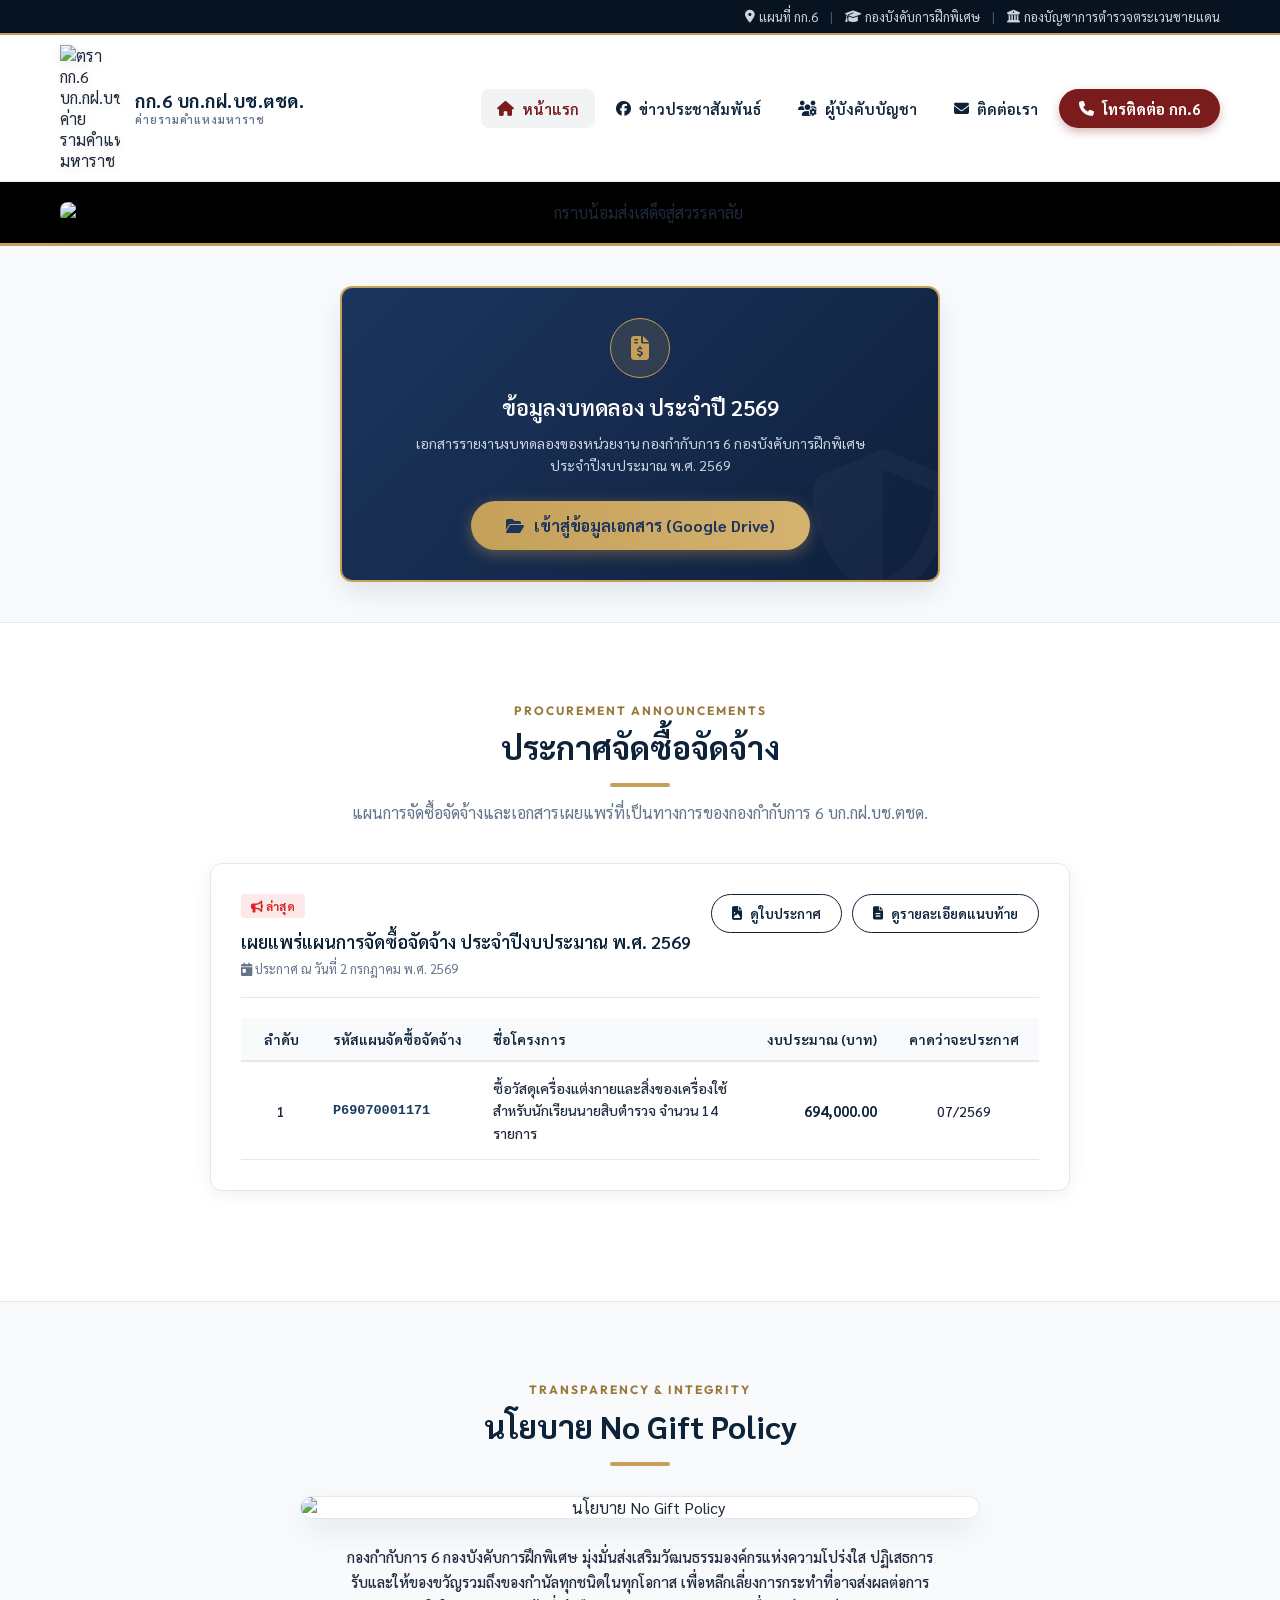
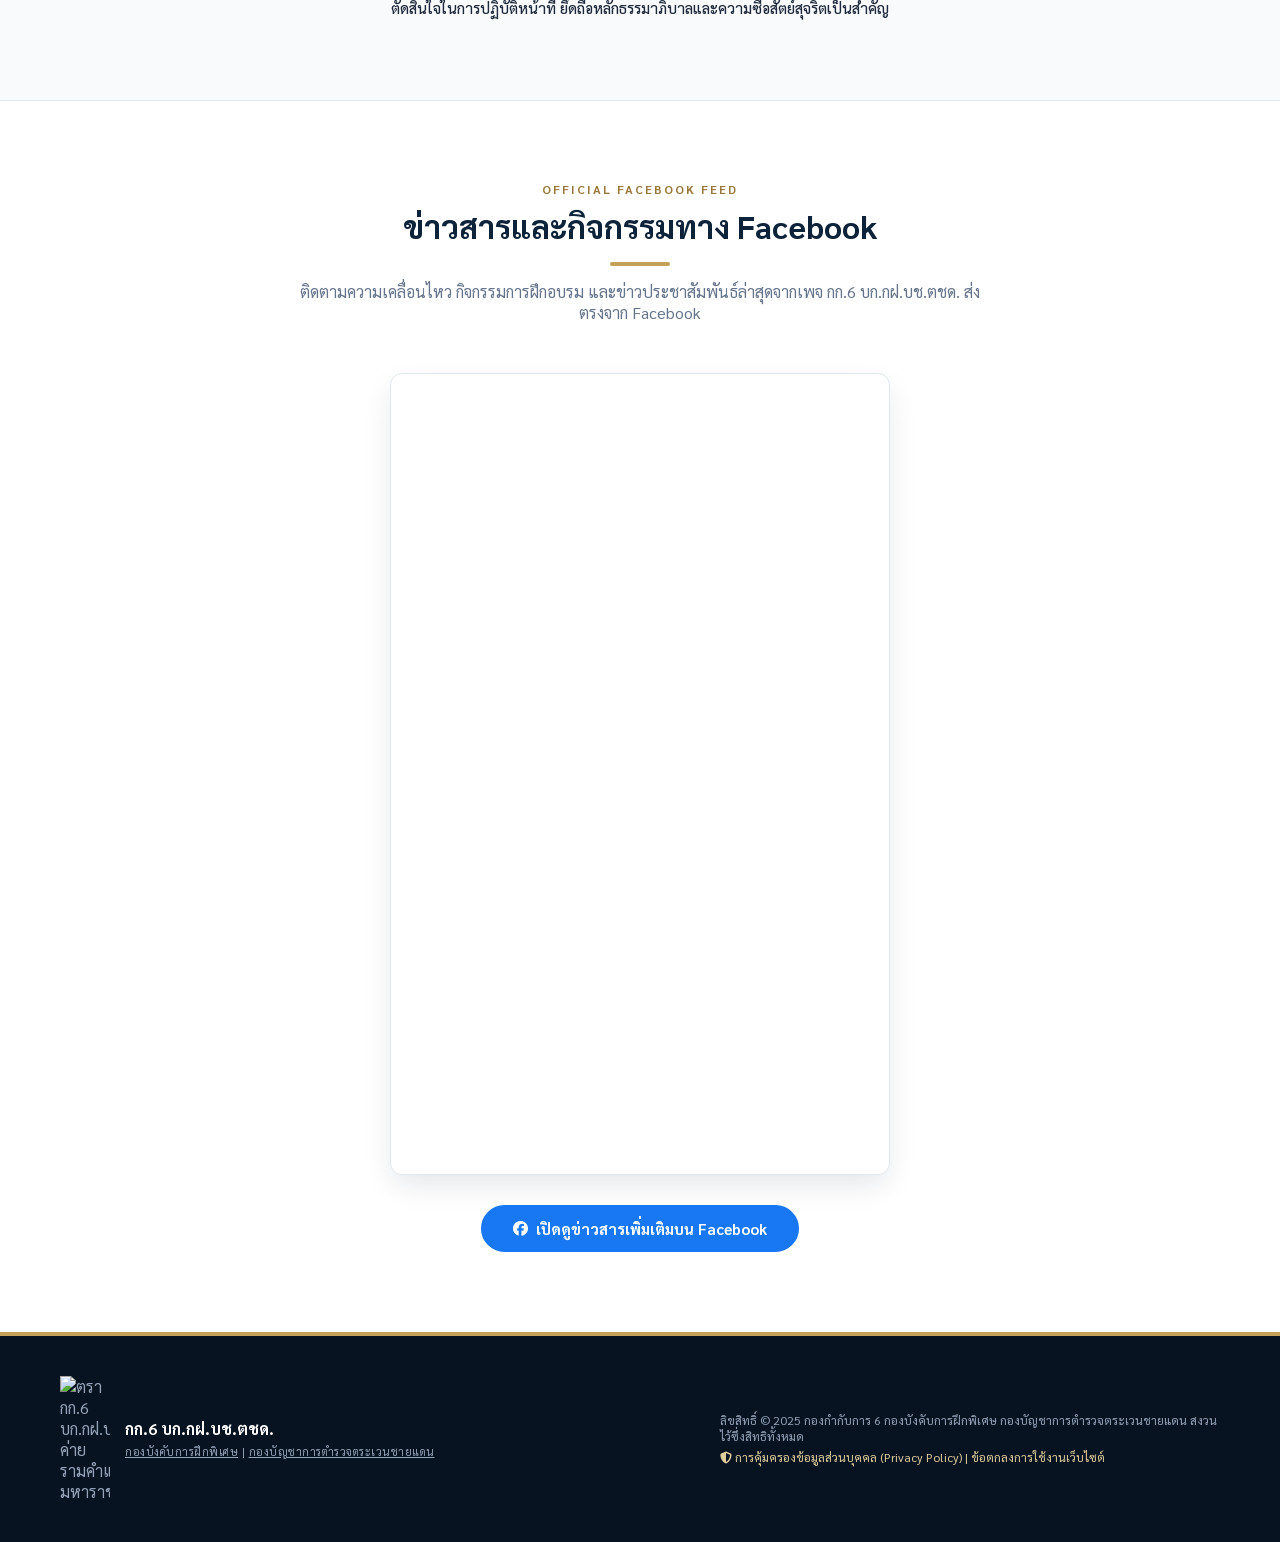
==== assets/index.html @ 88393c69 "Add files via upload" ====
<!DOCTYPE html>
<html lang="th">
<head>
    <meta charset="UTF-8">
    <meta name="viewport" content="width=device-width, initial-scale=1.0">
    <title>กก.6 บก.กฝ.บช.ตชด. ค่ายรามคำแหงมหาราช | กองบัญชาการตำรวจตระเวนชายแดน</title>
    <!-- Google Fonts: Sarabun & Outfit -->
    <link rel="preconnect" href="https://fonts.googleapis.com">
    <link rel="preconnect" href="https://fonts.gstatic.com" crossorigin>
    <link href="https://fonts.googleapis.com/css2?family=Sarabun:ital,wght@0,300;0,400;0,500;0,600;0,700;1,400&family=Outfit:wght@300;400;600;700&display=swap" rel="stylesheet">
    <!-- Font Awesome -->
    <link rel="stylesheet" href="https://cdnjs.cloudflare.com/ajax/libs/font-awesome/6.4.0/css/all.min.css">
    <!-- Custom CSS -->
    <link rel="stylesheet" href="style.css">
</head>
<body>
    <!-- Top Bar for official notices / emergency hotline -->
    <div class="top-bar">
        <div class="container top-bar-content" style="justify-content: flex-end;">
            <div class="top-links">
                <a href="#contact" onclick="switchTab('contact')"><i class="fa-solid fa-location-dot"></i> แผนที่ กก.6</a>
                <span class="separator">|</span>
                <a href="https://specialtraining.bpp.police.go.th/" target="_blank"><i class="fa-solid fa-graduation-cap"></i> กองบังคับการฝึกพิเศษ</a>
                <span class="separator">|</span>
                <a href="http://www.bpp.go.th" target="_blank"><i class="fa-solid fa-building-columns"></i> กองบัญชาการตำรวจตระเวนชายแดน</a>
            </div>
        </div>
    </div>

    <!-- Header Navigation -->
    <header class="main-header">
        <div class="container header-container">
            <div class="logo-area" onclick="switchTab('home')">
                <img src="assets/logo.png" alt="ตรา กก.6 บก.กฝ.บช.ตชด. ค่ายรามคำแหงมหาราช" class="police-logo">
                <div class="logo-text">
                    <span class="thai-name">กก.6 บก.กฝ.บช.ตชด.</span>
                    <span class="eng-name">ค่ายรามคำแหงมหาราช</span>
                </div>
            </div>
            
            <!-- Mobile Menu Toggle -->
            <button class="mobile-menu-btn" id="mobileMenuBtn" aria-label="เปิดเมนู">
                <i class="fa-solid fa-bars"></i>
            </button>

            <!-- Navigation Links -->
            <nav class="nav-menu" id="navMenu">
                <a href="#home" class="nav-link active" onclick="switchTab('home')"><i class="fa-solid fa-house"></i> หน้าแรก</a>
                <a href="https://www.facebook.com/Bpptr6" target="_blank" class="nav-link"><i class="fa-brands fa-facebook"></i> ข่าวประชาสัมพันธ์</a>
                <a href="#commanders" class="nav-link" onclick="switchTab('commanders')"><i class="fa-solid fa-users-gear"></i> ผู้บังคับบัญชา</a>
                <a href="#contact" class="nav-link" onclick="switchTab('contact')"><i class="fa-solid fa-envelope"></i> ติดต่อเรา</a>
                <a href="tel:021234567" class="btn-emergency-call"><i class="fa-solid fa-phone"></i> โทรติดต่อ กก.6</a>
            </nav>
        </div>
    </header>

    <!-- Main Content Container (SPA Sections) -->
    <main>
        <!-- 1. Home Section -->
        <section id="home" class="tab-content active">
            <!-- Royal Mourning Banner -->
            <div class="mourning-banner-container">
                <div class="container">
                    <img src="assets/mourning.png" alt="กราบน้อมส่งเสด็จสู่สวรรคาลัย" class="mourning-banner-img">
                </div>
            </div>

            <!-- Trial Balance Section (Premium Card & Button) -->
            <div class="trial-balance-section" style="background-color: var(--bg-light); padding: 40px 0; text-align: center; border-bottom: 1px solid var(--border-color);">
                <div class="container">
                    <div class="trial-balance-card" style="max-width: 600px; margin: 0 auto; padding: 30px; background: linear-gradient(135deg, #1c355e 0%, #0f203c 100%); border-radius: var(--border-radius-lg); box-shadow: var(--shadow-lg); border: 2px solid var(--accent); position: relative; overflow: hidden;">
                        <!-- Background subtle shield icon decorator -->
                        <i class="fa-solid fa-shield-halved" style="position: absolute; right: -20px; bottom: -20px; font-size: 150px; color: rgba(255,255,255,0.03); pointer-events: none;"></i>
                        
                        <div class="card-content" style="position: relative; z-index: 2;">
                            <div class="doc-icon" style="display: inline-flex; align-items: center; justify-content: center; width: 60px; height: 60px; border-radius: 50%; background-color: rgba(197, 160, 89, 0.15); border: 1px solid var(--accent); color: var(--accent); font-size: 24px; margin-bottom: 15px;">
                                <i class="fa-solid fa-file-invoice-dollar"></i>
                            </div>
                            <h3 style="font-size: 22px; color: #ffffff; margin-bottom: 10px; font-weight: 600; font-family: 'Sarabun', sans-serif;">ข้อมูลงบทดลอง ประจำปี 2569</h3>
                            <p style="font-size: 14px; color: #cbd5e1; margin-bottom: 25px; font-weight: 400; max-width: 450px; margin-left: auto; margin-right: auto; line-height: 1.6; font-family: 'Sarabun', sans-serif;">
                                เอกสารรายงานงบทดลองของหน่วยงาน กองกำกับการ 6 กองบังคับการฝึกพิเศษ ประจำปีงบประมาณ พ.ศ. 2569
                            </p>
                            
                            <a href="https://drive.google.com/drive/u/0/folders/1t_Q_28BltWV-ijiQoeENa8whvXRHrHTT" target="_blank" class="trial-balance-btn" style="display: inline-flex; align-items: center; gap: 10px; background: linear-gradient(90deg, var(--accent) 0%, #d4b26f 100%); color: #1c355e; font-weight: 700; font-size: 16px; padding: 14px 35px; border-radius: 50px; text-decoration: none; box-shadow: 0 4px 15px rgba(197, 160, 89, 0.4); transition: all 0.3s ease; font-family: 'Sarabun', sans-serif;">
                                <i class="fa-solid fa-folder-open"></i> เข้าสู่ข้อมูลเอกสาร (Google Drive)
                            </a>
                        </div>
                    </div>
                </div>
            </div>

            <!-- Procurement Section -->
            <section class="section-padding procurement-section" style="background-color: var(--bg-white); border-bottom: 1px solid var(--border-color);">
                <div class="container" style="max-width: 900px;">
                    <div class="section-header" style="text-align: center; margin-bottom: 40px;">
                        <span class="section-tagline" style="font-family: 'Outfit', sans-serif;">Procurement Announcements</span>
                        <h2 class="section-title" style="font-family: 'Sarabun', sans-serif;">ประกาศจัดซื้อจัดจ้าง</h2>
                        <div class="title-line" style="margin: 15px auto;"></div>
                        <p class="section-desc" style="font-family: 'Sarabun', sans-serif;">แผนการจัดซื้อจัดจ้างและเอกสารเผยแพร่ที่เป็นทางการของกองกำกับการ 6 บก.กฝ.บช.ตชด.</p>
                    </div>

                    <!-- Announcement Card -->
                    <div class="procurement-card" style="background-color: var(--bg-white); border: 1px solid var(--border-color); border-radius: var(--border-radius-lg); box-shadow: var(--shadow-md); padding: 30px; margin-bottom: 30px; transition: all 0.3s ease;">
                        <div class="procurement-header" style="display: flex; justify-content: space-between; align-items: flex-start; flex-wrap: wrap; gap: 15px; border-bottom: 1px solid var(--border-color); padding-bottom: 20px; margin-bottom: 20px;">
                            <div>
                                <span class="badge" style="background-color: rgba(220, 38, 38, 0.1); color: #dc2626; padding: 4px 10px; border-radius: 4px; font-size: 12px; font-weight: 700; display: inline-block; margin-bottom: 10px; font-family: 'Sarabun', sans-serif;">
                                    <i class="fa-solid fa-bullhorn"></i> ล่าสุด
                                </span>
                                <h3 style="font-size: 18px; color: var(--primary); font-weight: 600; line-height: 1.5; margin-bottom: 5px; font-family: 'Sarabun', sans-serif;">เผยแพร่แผนการจัดซื้อจัดจ้าง ประจำปีงบประมาณ พ.ศ. 2569</h3>
                                <p style="font-size: 13px; color: var(--text-muted); font-family: 'Sarabun', sans-serif;"><i class="fa-solid fa-calendar-day"></i> ประกาศ ณ วันที่ 2 กรกฎาคม พ.ศ. 2569</p>
                            </div>
                            <div class="procurement-actions" style="display: flex; gap: 10px;">
                                <a href="assets/procurement_announcement.png" target="_blank" class="btn btn-procure-outline" style="padding: 10px 20px; font-size: 13.5px; border-radius: 50px; display: inline-flex; align-items: center; gap: 8px; text-decoration: none;">
                                    <i class="fa-solid fa-file-image"></i> ดูใบประกาศ
                                </a>
                                <a href="assets/procurement_details.png" target="_blank" class="btn btn-procure-outline" style="padding: 10px 20px; font-size: 13.5px; border-radius: 50px; display: inline-flex; align-items: center; gap: 8px; text-decoration: none;">
                                    <i class="fa-solid fa-file-lines"></i> ดูรายละเอียดแนบท้าย
                                </a>
                            </div>
                        </div>

                        <!-- Procurement Table / Details -->
                        <div class="procurement-details-table" style="overflow-x: auto;">
                            <table style="width: 100%; border-collapse: collapse; min-width: 650px; font-size: 14px; font-family: 'Sarabun', sans-serif;">
                                <thead>
                                    <tr style="background-color: var(--bg-light); border-bottom: 2px solid var(--border-color); text-align: left;">
                                        <th style="padding: 12px; font-weight: 600; color: var(--primary); width: 80px; text-align: center;">ลำดับ</th>
                                        <th style="padding: 12px; font-weight: 600; color: var(--primary); width: 160px;">รหัสแผนจัดซื้อจัดจ้าง</th>
                                        <th style="padding: 12px; font-weight: 600; color: var(--primary);">ชื่อโครงการ</th>
                                        <th style="padding: 12px; font-weight: 600; color: var(--primary); text-align: right; width: 140px;">งบประมาณ (บาท)</th>
                                        <th style="padding: 12px; font-weight: 600; color: var(--primary); text-align: center; width: 150px;">คาดว่าจะประกาศ</th>
                                    </tr>
                                </thead>
                                <tbody>
                                    <tr style="border-bottom: 1px solid var(--border-color); transition: background-color 0.2s ease;">
                                        <td style="padding: 15px 12px; color: var(--text-dark); text-align: center; font-weight: 600;">1</td>
                                        <td style="padding: 15px 12px; font-family: monospace; font-size: 13.5px; font-weight: 600; color: var(--primary-light);">P69070001171</td>
                                        <td style="padding: 15px 12px; color: var(--text-dark); line-height: 1.6; font-weight: 500;">ซื้อวัสดุเครื่องแต่งกายและสิ่งของเครื่องใช้สำหรับนักเรียนนายสิบตำรวจ จำนวน 14 รายการ</td>
                                        <td style="padding: 15px 12px; text-align: right; font-weight: 700; color: var(--primary); font-size: 14.5px;">694,000.00</td>
                                        <td style="padding: 15px 12px; text-align: center; color: var(--text-dark); font-weight: 500;">07/2569</td>
                                    </tr>
                                </tbody>
                            </table>
                        </div>
                    </div>
                </div>
            </section>

            <!-- No Gift Policy Section -->
            <section class="section-padding no-gift-policy-section" style="background-color: var(--bg-light); border-bottom: 1px solid var(--border-color); text-align: center;">
                <div class="container" style="max-width: 800px;">
                    <div class="section-header" style="margin-bottom: 30px;">
                        <span class="section-tagline" style="font-family: 'Outfit', sans-serif;">Transparency & Integrity</span>
                        <h2 class="section-title" style="font-family: 'Sarabun', sans-serif;">นโยบาย No Gift Policy</h2>
                        <div class="title-line" style="margin: 15px auto;"></div>
                    </div>
                    
                    <div class="policy-banner-container" style="max-width: 680px; margin: 0 auto; box-shadow: var(--shadow-lg); border-radius: var(--border-radius-lg); overflow: hidden; border: 1.5px solid var(--border-color); background-color: #ffffff;">
                        <img src="assets/no_gift_policy.png" alt="นโยบาย No Gift Policy" class="policy-banner-img" style="display: block; width: 100%; height: auto;">
                    </div>
                    
                    <p style="font-size: 15px; color: var(--text-dark); max-width: 600px; margin: 25px auto 0; line-height: 1.7; font-family: 'Sarabun', sans-serif; font-weight: 500;">
                        กองกำกับการ 6 กองบังคับการฝึกพิเศษ มุ่งมั่นส่งเสริมวัฒนธรรมองค์กรแห่งความโปร่งใส ปฏิเสธการรับและให้ของขวัญรวมถึงของกำนัลทุกชนิดในทุกโอกาส เพื่อหลีกเลี่ยงการกระทำที่อาจส่งผลต่อการตัดสินใจในการปฏิบัติหน้าที่ ยึดถือหลักธรรมาภิบาลและความซื่อสัตย์สุจริตเป็นสำคัญ
                    </p>
                </div>
            </section>

            <!-- Facebook Page Feed Section -->
            <section class="section-padding facebook-feed-section" style="background-color: var(--bg-white);">
                <div class="container" style="max-width: 800px; text-align: center;">
                    <div class="section-header">
                        <span class="section-tagline">Official Facebook Feed</span>
                        <h2 class="section-title">ข่าวสารและกิจกรรมทาง Facebook</h2>
                        <div class="title-line"></div>
                        <p class="section-desc">ติดตามความเคลื่อนไหว กิจกรรมการฝึกอบรม และข่าวประชาสัมพันธ์ล่าสุดจากเพจ กก.6 บก.กฝ.บช.ตชด. ส่งตรงจาก Facebook</p>
                    </div>
                    
                    <div class="facebook-iframe-container" style="display: flex; justify-content: center; align-items: center; width: 100%; margin: 0 auto;">
                        <div class="facebook-iframe-wrapper" style="width: 500px; max-width: 100%; box-shadow: var(--shadow-lg); border-radius: var(--border-radius-lg); overflow: hidden; border: 1.5px solid var(--border-color); background-color: #ffffff;">
                            <iframe 
                                src="https://www.facebook.com/plugins/page.php?href=https%3A%2F%2Fwww.facebook.com%2FBpptr6&tabs=timeline&width=500&height=800&small_header=false&adapt_container_width=true&hide_cover=false&show_facepile=true&appId" 
                                width="500" 
                                height="800" 
                                style="border:none; overflow:hidden; display: block; width: 100%; height: 800px;" 
                                scrolling="no" 
                                frameborder="0" 
                                allowfullscreen="true" 
                                allow="autoplay; clipboard-write; encrypted-media; picture-in-picture; web-share">
                            </iframe>
                        </div>
                    </div>
                    
                    <div style="margin-top: 30px;">
                        <a href="https://www.facebook.com/Bpptr6" target="_blank" class="btn btn-primary" style="background-color: #1877F2; border-color: #1877F2; color: #ffffff; font-weight: 700; border-radius: 50px; padding: 12px 30px; text-decoration: none;">
                            <i class="fa-brands fa-facebook"></i> เปิดดูข่าวสารเพิ่มเติมบน Facebook
                        </a>
                    </div>
                </div>
            </section>


        </section>


        <!-- 3. Commanders Section -->
        <section id="commanders" class="tab-content section-padding">
            <div class="container">
                <div class="section-header">
                    <span class="section-tagline">Leadership</span>
                    <h2 class="section-title">ทำเนียบผู้บังคับบัญชา</h2>
                    <div class="title-line"></div>
                    <p class="section-desc">รายนามผู้บังคับบัญชา กองกำกับการ 6 กองบังคับการฝึกพิเศษ (กก.6 บก.กฝ.บช.ตชด. ค่ายรามคำแหงมหาราช)</p>
                </div>

                <!-- Org Structure Visual Representation -->
                <div class="commanders-structure">
                    <!-- Rank 1: Superintendent -->
                    <div class="rank-level level-chief">
                        <div class="commander-card gold-border">
                            <div class="commander-img-wrapper">
                                <img src="assets/commander_1.png" alt="ผู้กำกับการ กองกำกับการ 6" class="commander-img">
                            </div>
                            <div class="commander-details">
                                <span class="rank-badge">ผกก.6 บก.กฝ.บช.ตชด.</span>
                                <h3 class="commander-name">พ.ต.อ. ชัยวรุตม์ พร้อมญาติ</h3>
                                <p class="commander-position">ผกก.6 บก.กฝ.บช.ตชด.</p>
                                <div class="commander-contact-info">
                                    <span><i class="fa-solid fa-phone"></i> ติดต่อผ่านกองอำนวยการ</span>
                                </div>
                            </div>
                        </div>
                    </div>

                    <!-- Connective line -->
                    <div class="org-line"></div>

                    <!-- Rank 2: Deputies -->
                    <div class="rank-level level-deputies">
                        <!-- Deputy 1 -->
                        <div class="commander-card">
                            <div class="commander-img-wrapper">
                                <img src="assets/commander_2.png" alt="รอง ผกก. กก.6" class="commander-img">
                            </div>
                            <div class="commander-details">
                                <span class="rank-badge">รอง ผกก.6 บก.กฝ.บช.ตชด.</span>
                                <h3 class="commander-name">พ.ต.ท. ปรัชญา กัลป์ธนวงศ์</h3>
                                <p class="commander-position">รอง ผกก.6 บก.กฝ.บช.ตชด.</p>
                                <div class="commander-contact-info">
                                    <span><i class="fa-solid fa-phone"></i> ติดต่อผ่านกองอำนวยการ</span>
                                </div>
                            </div>
                        </div>

                        <!-- Deputy 2 -->
                        <div class="commander-card">
                            <div class="commander-img-wrapper" style="background-color: #f4f6f9; display: flex; align-items: center; justify-content: center; border: 2px dashed #b2bec3;">
                                <i class="fa-solid fa-user-shield" style="font-size: 40px; color: #b2bec3;"></i>
                            </div>
                            <div class="commander-details">
                                <span class="rank-badge">รอง ผกก.6 บก.กฝ.บช.ตชด.</span>
                                <h3 class="commander-name">พ.ต.ท. เมธี ถิ่นจอม</h3>
                                <p class="commander-position">รอง ผกก.6 บก.กฝ.บช.ตชด.</p>
                                <div class="commander-contact-info">
                                    <span><i class="fa-solid fa-phone"></i> ติดต่อผ่านกองอำนวยการ</span>
                                </div>
                            </div>
                        </div>
                    </div>
                </div>

                <!-- Division Structure List (BPP Focused) [Hidden for now]
                <div class="division-structure section-padding">
                    <h3 class="division-title"><i class="fa-solid fa-sitemap"></i> โครงสร้างส่วนราชการภายใน กก.6</h3>
                    <div class="division-grid">
                        <div class="division-item">
                            <div class="division-icon"><i class="fa-solid fa-person-military-pointing"></i></div>
                            <h4>งานฝึกอบรม (หลักสูตรตำรวจตระเวนชายแดน)</h4>
                            <p>รับผิดชอบบริหารจัดการ วางแผนหลักสูตรการฝึก ตรวจสอบและประเมินผลการเรียนรู้ของนักเรียนและผู้ฝึกอบรม</p>
                        </div>
                        <div class="division-item">
                            <div class="division-icon"><i class="fa-solid fa-crosshairs"></i></div>
                            <h4>งานพัฒนาหลักสูตรพิเศษและยุทธวิธี</h4>
                            <p>ศึกษาวิจัยและถ่ายทอดวิชาการป้องกันและระงับเหตุเฉพาะหน้า ยุทธวิธีพิเศษทางตำรวจและทหาร</p>
                        </div>
                        <div class="division-item">
                            <div class="division-icon"><i class="fa-solid fa-campground"></i></div>
                            <h4>งานบริการอาคาร สถานที่และยุทโธปกรณ์</h4>
                            <p>อำนวยความสะดวกด้านที่พัก สนามฝึก อาวุธยุทโธปกรณ์ อุปกรณ์ประกอบการฝึกอบรมทั้งหมด</p>
                        </div>
                        <div class="division-item">
                            <div class="division-icon"><i class="fa-solid fa-folder-open"></i></div>
                            <h4>งานอำนวยการและสนับสนุนการฝึก</h4>
                            <p>ดูแลงานเอกสาร งบประมาณสิทธิกำลังพล ระบบไอทีและการประสานความร่วมมือกับภาคเอกชน</p>
                        </div>
                    </div>
                </div>
                -->
            </div>
        </section>
        
        <!-- 4. Contact Us Section -->
        <section id="contact" class="tab-content section-padding">
            <div class="container">
                <div class="section-header">
                    <span class="section-tagline">Contact Us</span>
                    <h2 class="section-title">ช่องทางการติดต่อเรา</h2>
                    <div class="title-line"></div>
                    <p class="section-desc">ติดต่อสอบถามข้อมูลการเข้าใช้ศูนย์ฝึก สอบถามเบอร์วิทยากร หรือส่งข้อเสนอแนะถึงผู้บังคับบัญชา</p>
                </div>

                <div class="contact-grid">
                    <!-- Contact Facebook Link (Left) -->
                    <div class="contact-form-container" style="text-align: center; display: flex; flex-direction: column; justify-content: center; align-items: center; min-height: 400px; padding: 40px;">
                        <div class="service-icon" style="font-size: 48px; color: #1877F2; background-color: rgba(24, 119, 242, 0.1); width: 90px; height: 90px; border-radius: 50%; display: flex; align-items: center; justify-content: center; margin-bottom: 25px; margin-left: auto; margin-right: auto; transition: var(--transition);">
                            <i class="fa-brands fa-facebook-messenger"></i>
                        </div>
                        <h3 style="font-size: 24px; color: var(--primary); margin-bottom: 15px; display: flex; align-items: center; gap: 10px; justify-content: center;"><i class="fa-solid fa-comments"></i> ส่งข้อความถึงเรา</h3>
                        <p class="form-desc" style="max-width: 400px; margin-bottom: 30px; line-height: 1.6;">ท่านสามารถติดต่อสอบถามข้อมูล ส่งข้อความขอความช่วยเหลือ หรือส่งข้อเสนอแนะในการฝึกอบรม โดยส่งข้อความตรงถึงแอดมินเพจกองกำกับการ 6 ผ่านทาง Facebook Messenger</p>
                        <a href="https://m.me/Bpptr6" target="_blank" class="btn btn-primary btn-large" style="background-color: #1877F2; border-color: #1877F2; color: #ffffff; display: inline-flex; width: auto; font-weight: 700; box-shadow: 0 4px 15px rgba(24, 119, 242, 0.3); border-radius: 50px; padding: 14px 35px;">
                            <i class="fa-brands fa-facebook-messenger" style="font-size: 20px;"></i> ส่งข้อความทาง Messenger
                        </a>
                        <p style="font-size: 12px; color: var(--text-muted); margin-top: 20px;"><i class="fa-solid fa-clock"></i> เจ้าหน้าที่แอดมินพร้อมตอบกลับคำถามของท่านโดยเร็วที่สุด</p>
                    </div>

                    <!-- Contact Details & Map (Right) -->
                    <div class="contact-details-container">
                        <!-- Office Details -->
                        <div class="contact-info-block">
                            <h3><i class="fa-solid fa-building-user"></i> ข้อมูลกองกำกับการ 6</h3>
                            <ul class="contact-info-list">
                                <li>
                                    <div class="info-icon"><i class="fa-solid fa-location-dot"></i></div>
                                    <div class="info-text">
                                        <strong>ที่ตั้ง:</strong> 
                                        <span>ค่ายรามคำแหงมหาราช (กฝ.6) ถ.จรดวิถีถ่อง ต.เมืองเก่า อ.เมือง จ.สุโขทัย 64210</span>
                                    </div>
                                </li>
                            </ul>
                        </div>

                        <!-- Map -->
                        <div class="map-container">
                            <h3><i class="fa-solid fa-map-location-dot"></i> แผนที่การเดินทาง</h3>
                            <iframe 
                                title="แผนที่ตั้งกองกำกับการ 6"
                                src="https://maps.google.com/maps?q=17.0300836,99.6707686&z=15&output=embed" 
                                width="100%" 
                                height="250" 
                                style="border:0; border-radius: 8px;" 
                                allowfullscreen="" 
                                loading="lazy" 
                                referrerpolicy="no-referrer-when-downgrade">
                            </iframe>
                        </div>
                    </div>
                </div>
            </div>
        </section>
    </main>

    <!-- Footer Area -->
    <footer class="main-footer">
        <div class="container footer-content">
            <div class="footer-brand">
                <img src="assets/logo.png" alt="ตรา กก.6 บก.กฝ.บช.ตชด. ค่ายรามคำแหงมหาราช" class="footer-logo">
                <div class="footer-brand-text">
                    <h4>กก.6 บก.กฝ.บช.ตชด.</h4>
                    <p><a href="https://specialtraining.bpp.police.go.th/" target="_blank" style="text-decoration: underline;">กองบังคับการฝึกพิเศษ</a> | <a href="http://www.bpp.go.th" target="_blank" style="text-decoration: underline;">กองบัญชาการตำรวจตระเวนชายแดน</a></p>
                </div>
            </div>
            <div class="footer-disclaimer">
                <p>ลิขสิทธิ์ &copy; 2025 กองกำกับการ 6 กองบังคับการฝึกพิเศษ กองบัญชาการตำรวจตระเวนชายแดน สงวนไว้ซึ่งสิทธิทั้งหมด</p>
                <p class="web-standard"><i class="fa-solid fa-shield-halved"></i> การคุ้มครองข้อมูลส่วนบุคคล (Privacy Policy) | ข้อตกลงการใช้งานเว็บไซต์</p>
            </div>

        </div>
    </footer>




    <!-- JS Files -->
    <script src="app.js"></script>

</body>
</html>
---- assets/style.css ----
/* CSS Reset & Variables */
:root {
    --primary: #0D233A;        /* Deep Navy Blue */
    --primary-light: #1A3C5F;  /* Light Navy */
    --primary-dark: #071321;   /* Very Dark Navy */
    --secondary: #7A1C1C;      /* Royal Thai Police Crimson */
    --secondary-dark: #581212;
    --accent: #C5A059;         /* Royal Gold */
    --accent-light: #DFCE9D;
    --accent-dark: #9A783A;
    --text-dark: #1E293B;      /* Slate 800 */
    --text-muted: #64748B;     /* Slate 500 */
    --bg-light: #F8FAFC;       /* Slate 50 */
    --bg-white: #FFFFFF;
    --border-color: #E2E8F0;   /* Slate 200 */
    --success: #10B981;        /* Emerald 500 */
    --warning: #F59E0B;        /* Amber 500 */
    --danger: #EF4444;         /* Red 500 */
    
    --shadow-sm: 0 1px 3px rgba(0,0,0,0.05);
    --shadow-md: 0 4px 20px -2px rgba(13, 35, 58, 0.08);
    --shadow-lg: 0 12px 30px -4px rgba(13, 35, 58, 0.12);
    --shadow-gold: 0 4px 15px rgba(197, 160, 89, 0.2);
    
    --transition: all 0.3s cubic-bezier(0.4, 0, 0.2, 1);
    --border-radius: 8px;
    --border-radius-lg: 12px;
}

* {
    margin: 0;
    padding: 0;
    box-sizing: border-box;
}

html {
    scroll-behavior: smooth;
    font-family: 'Sarabun', 'Inter', sans-serif;
    color: var(--text-dark);
    background-color: var(--bg-light);
}

body {
    min-height: 100vh;
    display: flex;
    flex-direction: column;
}

.container {
    width: 100%;
    max-width: 1200px;
    margin: 0 auto;
    padding: 0 20px;
}

/* Helpers & Typography */
a {
    color: inherit;
    text-decoration: none;
    transition: var(--transition);
}

h1, h2, h3, h4, h5, h6 {
    font-weight: 700;
    line-height: 1.3;
}

/* Top Bar */
.top-bar {
    background-color: var(--primary-dark);
    color: #E2E8F0;
    font-size: 13px;
    padding: 8px 0;
    border-bottom: 2px solid var(--accent);
}

.top-bar-content {
    display: flex;
    justify-content: space-between;
    align-items: center;
    flex-wrap: wrap;
    gap: 10px;
}

.emergency-alert {
    display: flex;
    align-items: center;
    gap: 6px;
}

.emergency-alert strong {
    color: #FF6B6B;
}

.blink {
    color: var(--danger);
    animation: blinker 1.5s linear infinite;
}

@keyframes blinker {
    50% { opacity: 0; }
}

.top-links {
    display: flex;
    align-items: center;
    gap: 12px;
}

.top-links a {
    color: #CBD5E1;
    display: flex;
    align-items: center;
    gap: 4px;
}

.top-links a:hover {
    color: var(--accent);
}

.separator {
    color: #475569;
}

/* Main Header */
.main-header {
    background-color: var(--bg-white);
    box-shadow: var(--shadow-sm);
    position: sticky;
    top: 0;
    z-index: 100;
    border-bottom: 1px solid var(--border-color);
    padding: 10px 0;
}

.header-container {
    display: flex;
    justify-content: space-between;
    align-items: center;
}

.logo-area {
    display: flex;
    align-items: center;
    gap: 15px;
    cursor: pointer;
}

.police-logo {
    width: 60px;
    height: auto;
    filter: drop-shadow(0 2px 4px rgba(0,0,0,0.1));
    transition: var(--transition);
}

.logo-area:hover .police-logo {
    transform: scale(1.05);
}

.logo-text {
    display: flex;
    flex-direction: column;
}

.thai-name {
    font-size: 18px;
    font-weight: 700;
    color: var(--primary);
    letter-spacing: 0.5px;
}

.eng-name {
    font-size: 11px;
    font-weight: 600;
    color: var(--text-muted);
    letter-spacing: 1px;
    text-transform: uppercase;
}

/* Navigation */
.nav-menu {
    display: flex;
    align-items: center;
    gap: 5px;
}

.nav-link {
    padding: 10px 16px;
    font-size: 15px;
    font-weight: 600;
    color: var(--primary);
    border-radius: var(--border-radius);
    display: flex;
    align-items: center;
    gap: 8px;
}

.nav-link:hover, .nav-link.active {
    background-color: rgba(13, 35, 58, 0.05);
    color: var(--secondary);
}

.btn-emergency-call {
    background-color: var(--secondary);
    color: var(--bg-white);
    padding: 10px 20px;
    border-radius: 50px;
    font-weight: 700;
    font-size: 15px;
    display: flex;
    align-items: center;
    gap: 8px;
    box-shadow: 0 4px 10px rgba(122, 28, 28, 0.3);
}

.btn-emergency-call:hover {
    background-color: var(--secondary-dark);
    transform: translateY(-2px);
    box-shadow: 0 6px 15px rgba(122, 28, 28, 0.4);
    color: var(--bg-white);
}

.mobile-menu-btn {
    display: none;
    background: none;
    border: none;
    font-size: 24px;
    color: var(--primary);
    cursor: pointer;
}

/* SPA Section Toggling */
.tab-content {
    display: none;
    animation: fadeIn 0.4s ease forwards;
}

.tab-content.active {
    display: block;
}

@keyframes fadeIn {
    from { opacity: 0; transform: translateY(10px); }
    to { opacity: 1; transform: translateY(0); }
}

/* Buttons */
.btn {
    display: inline-flex;
    align-items: center;
    justify-content: center;
    gap: 8px;
    padding: 10px 22px;
    font-size: 15px;
    font-weight: 600;
    border-radius: var(--border-radius);
    border: 2px solid transparent;
    cursor: pointer;
    transition: var(--transition);
}

.btn-large {
    padding: 14px 30px;
    font-size: 16px;
}

.btn-primary {
    background-color: var(--accent);
    color: var(--primary-dark);
    border-color: var(--accent);
}

.btn-primary:hover {
    background-color: var(--accent-dark);
    border-color: var(--accent-dark);
    color: var(--bg-white);
    box-shadow: var(--shadow-gold);
    transform: translateY(-2px);
}

.btn-outline {
    background-color: transparent;
    color: var(--bg-white);
    border-color: var(--bg-white);
}

.btn-outline:hover {
    background-color: var(--bg-white);
    color: var(--primary);
    transform: translateY(-2px);
}

.btn-secondary {
    background-color: var(--bg-light);
    color: var(--text-dark);
    border-color: var(--border-color);
}

.btn-secondary:hover {
    background-color: var(--border-color);
}

.btn-block {
    display: flex;
    width: 100%;
}

/* Hero Banner */
.hero-banner {
    position: relative;
    background-size: cover;
    background-position: center;
    padding: 140px 0 120px;
    color: var(--bg-white);
    text-align: center;
    border-bottom: 5px solid var(--accent);
    overflow: hidden;
}

.hero-content {
    max-width: 800px;
    margin: 0 auto;
    position: relative;
    z-index: 2;
}

.badge-container {
    margin-bottom: 25px;
}

.hero-badge-img {
    width: 100px;
    height: auto;
    animation: float 4s ease-in-out infinite;
}

@keyframes float {
    0%, 100% { transform: translateY(0); }
    50% { transform: translateY(-8px); }
}

.hero-title {
    font-size: 42px;
    margin-bottom: 20px;
    text-shadow: 0 2px 10px rgba(0,0,0,0.5);
    letter-spacing: 0.5px;
}

.hero-subtitle {
    font-size: 20px;
    font-weight: 400;
    color: var(--accent-light);
    margin-bottom: 40px;
    text-shadow: 0 2px 5px rgba(0,0,0,0.5);
}

.hero-buttons {
    display: flex;
    justify-content: center;
    gap: 15px;
}

/* Section Styling */
.section-padding {
    padding: 80px 0;
}

.section-header {
    text-align: center;
    max-width: 700px;
    margin: 0 auto 50px;
}

.section-header-flex {
    display: flex;
    justify-content: space-between;
    align-items: flex-end;
    margin-bottom: 40px;
    border-bottom: 2px solid var(--border-color);
    padding-bottom: 15px;
}

.section-tagline {
    display: block;
    font-size: 12px;
    font-weight: 700;
    color: var(--accent-dark);
    text-transform: uppercase;
    letter-spacing: 2px;
    margin-bottom: 8px;
}

.section-title {
    font-size: 32px;
    color: var(--primary);
    position: relative;
}

.title-line {
    width: 60px;
    height: 4px;
    background-color: var(--accent);
    margin: 15px auto 0;
    border-radius: 2px;
}

.section-desc {
    margin-top: 15px;
    color: var(--text-muted);
    font-size: 16px;
}

/* Services Grid */
.services-section {
    background-color: var(--bg-white);
}

.services-grid {
    display: grid;
    grid-template-columns: repeat(auto-fit, minmax(260px, 1fr));
    gap: 30px;
}

.service-card {
    background-color: var(--bg-light);
    border: 1px solid var(--border-color);
    border-radius: var(--border-radius-lg);
    padding: 35px 25px;
    transition: var(--transition);
    cursor: pointer;
    display: flex;
    flex-direction: column;
    height: 100%;
}

.service-icon {
    font-size: 36px;
    color: var(--primary);
    margin-bottom: 20px;
    transition: var(--transition);
    width: 70px;
    height: 70px;
    background-color: rgba(13, 35, 58, 0.05);
    border-radius: 50%;
    display: flex;
    align-items: center;
    justify-content: center;
}

.service-card:hover {
    transform: translateY(-5px);
    box-shadow: var(--shadow-lg);
    border-color: var(--accent-light);
    background-color: var(--bg-white);
}

.service-card:hover .service-icon {
    color: var(--bg-white);
    background-color: var(--secondary);
    transform: rotateY(180deg);
}

.service-card h3 {
    font-size: 18px;
    color: var(--primary);
    margin-bottom: 12px;
}

.service-card p {
    font-size: 14px;
    color: var(--text-muted);
    line-height: 1.6;
    margin-bottom: 20px;
    flex-grow: 1;
}

.service-link {
    font-size: 13px;
    font-weight: 700;
    color: var(--accent-dark);
    display: flex;
    align-items: center;
    gap: 6px;
}

/* Stats Section */
.stats-section {
    background: linear-gradient(135deg, var(--primary) 0%, var(--primary-dark) 100%);
    color: var(--bg-white);
    border-top: 4px solid var(--accent);
    border-bottom: 4px solid var(--accent);
}

.stats-grid {
    display: grid;
    grid-template-columns: repeat(auto-fit, minmax(200px, 1fr));
    gap: 40px;
    text-align: center;
}

.stat-item {
    position: relative;
}

.stat-number {
    font-family: 'Outfit', sans-serif;
    font-size: 54px;
    font-weight: 700;
    color: var(--accent);
    display: inline-block;
    line-height: 1;
}

.stat-unit {
    font-family: 'Outfit', sans-serif;
    font-size: 24px;
    font-weight: 600;
    color: var(--accent);
    display: inline-block;
    margin-left: 2px;
}

.stat-label {
    font-size: 14px;
    color: #94A3B8;
    margin-top: 10px;
    font-weight: 500;
}

/* News Previews & Main News Section */
.news-grid, .news-grid-preview {
    display: grid;
    grid-template-columns: repeat(auto-fit, minmax(320px, 1fr));
    gap: 30px;
}

.news-card {
    background-color: var(--bg-white);
    border-radius: var(--border-radius-lg);
    overflow: hidden;
    box-shadow: var(--shadow-sm);
    border: 1px solid var(--border-color);
    transition: var(--transition);
    display: flex;
    flex-direction: column;
    height: 100%;
}

.news-card:hover {
    transform: translateY(-5px);
    box-shadow: var(--shadow-lg);
}

.news-img-wrapper {
    position: relative;
    width: 100%;
    padding-top: 56.25%; /* 16:9 Aspect Ratio */
    background-color: var(--primary-dark);
    overflow: hidden;
}

.news-img {
    position: absolute;
    top: 0;
    left: 0;
    width: 100%;
    height: 100%;
    object-fit: cover;
    transition: var(--transition);
}

.news-card:hover .news-img {
    transform: scale(1.05);
}

.news-tag {
    position: absolute;
    top: 15px;
    left: 15px;
    padding: 4px 10px;
    border-radius: 4px;
    font-size: 11px;
    font-weight: 700;
    color: var(--bg-white);
    text-transform: uppercase;
    letter-spacing: 0.5px;
}

.news-tag.publicity { background-color: var(--primary); }
.news-tag.warning { background-color: var(--secondary); }
.news-tag.activity { background-color: var(--success); }

.news-body {
    padding: 20px;
    display: flex;
    flex-direction: column;
    flex-grow: 1;
}

.news-date {
    font-size: 12px;
    color: var(--text-muted);
    margin-bottom: 10px;
    display: flex;
    align-items: center;
    gap: 6px;
}

.news-title {
    font-size: 17px;
    color: var(--primary);
    margin-bottom: 12px;
    display: -webkit-box;
    -webkit-line-clamp: 2;
    -webkit-box-orient: vertical;
    overflow: hidden;
    line-height: 1.4;
}

.news-excerpt {
    font-size: 14px;
    color: var(--text-muted);
    line-height: 1.6;
    margin-bottom: 20px;
    display: -webkit-box;
    -webkit-line-clamp: 3;
    -webkit-box-orient: vertical;
    overflow: hidden;
    flex-grow: 1;
}

.news-readmore {
    font-size: 13px;
    font-weight: 700;
    color: var(--secondary);
    display: flex;
    align-items: center;
    gap: 6px;
    margin-top: auto;
}

/* News Filters */
.news-filters {
    display: flex;
    justify-content: center;
    gap: 10px;
    margin-bottom: 40px;
    flex-wrap: wrap;
}

.filter-btn {
    background-color: var(--bg-white);
    border: 1px solid var(--border-color);
    padding: 10px 20px;
    border-radius: 50px;
    font-size: 14px;
    font-weight: 600;
    color: var(--text-dark);
    cursor: pointer;
    transition: var(--transition);
}

.filter-btn:hover, .filter-btn.active {
    background-color: var(--primary);
    color: var(--bg-white);
    border-color: var(--primary);
}

/* Commanders Structure */
.commanders-structure {
    display: flex;
    flex-direction: column;
    align-items: center;
    margin-top: 40px;
}

.rank-level {
    display: flex;
    justify-content: center;
    gap: 40px;
    width: 100%;
    flex-wrap: wrap;
}

.level-chief {
    margin-bottom: 40px;
}

.org-line {
    width: 2px;
    height: 40px;
    background-color: var(--accent);
    margin-bottom: 40px;
    position: relative;
}

.org-line::after {
    content: '';
    position: absolute;
    bottom: 0;
    left: 50%;
    transform: translateX(-50%);
    width: 10px;
    height: 10px;
    background-color: var(--accent);
    border-radius: 50%;
}

.commander-card {
    background-color: var(--bg-white);
    border-radius: var(--border-radius-lg);
    box-shadow: var(--shadow-md);
    border: 1px solid var(--border-color);
    padding: 30px;
    display: flex;
    align-items: center;
    gap: 25px;
    max-width: 520px;
    width: 100%;
    transition: var(--transition);
}

.commander-card:hover {
    transform: translateY(-5px);
    box-shadow: var(--shadow-lg);
}

.commander-card.gold-border {
    border: 2px solid var(--accent);
    background: linear-gradient(to right, var(--bg-white), #FCFBF7);
    max-width: 580px;
}

.commander-img-wrapper {
    width: 120px;
    height: 150px;
    border-radius: var(--border-radius);
    overflow: hidden;
    border: 2px solid var(--border-color);
    flex-shrink: 0;
    box-shadow: var(--shadow-sm);
}

.commander-img {
    width: 100%;
    height: 100%;
    object-fit: cover;
}

.commander-details {
    flex-grow: 1;
}

.rank-badge {
    display: inline-block;
    padding: 4px 10px;
    background-color: rgba(197, 160, 89, 0.15);
    color: var(--accent-dark);
    font-size: 11px;
    font-weight: 700;
    border-radius: 4px;
    margin-bottom: 10px;
    text-transform: uppercase;
}

.commander-name {
    font-size: 20px;
    color: var(--primary);
    margin-bottom: 6px;
}

.commander-position {
    font-size: 14px;
    color: var(--text-muted);
    margin-bottom: 15px;
    font-weight: 500;
}

.commander-contact-info {
    display: flex;
    flex-direction: column;
    gap: 6px;
    font-size: 13px;
    color: var(--text-muted);
    border-top: 1px solid var(--border-color);
    padding-top: 12px;
}

.commander-contact-info i {
    width: 16px;
    color: var(--accent-dark);
}

.level-deputies .commander-card {
    max-width: 460px;
}

/* Division Structure */
.division-title {
    text-align: center;
    font-size: 22px;
    color: var(--primary);
    margin-bottom: 40px;
    display: flex;
    align-items: center;
    justify-content: center;
    gap: 10px;
}

.division-title i {
    color: var(--accent);
}

.division-grid {
    display: grid;
    grid-template-columns: repeat(auto-fit, minmax(240px, 1fr));
    gap: 25px;
}

.division-item {
    background-color: var(--bg-white);
    border: 1px solid var(--border-color);
    border-radius: var(--border-radius);
    padding: 25px;
    transition: var(--transition);
}

.division-item:hover {
    border-color: var(--accent);
    transform: translateY(-2px);
}

.division-icon {
    font-size: 24px;
    color: var(--accent-dark);
    margin-bottom: 15px;
}

.division-item h4 {
    font-size: 16px;
    color: var(--primary);
    margin-bottom: 10px;
}

.division-item p {
    font-size: 13px;
    color: var(--text-muted);
    line-height: 1.6;
}

/* Contact Grid */
.contact-grid {
    display: grid;
    grid-template-columns: 1.2fr 1fr;
    gap: 40px;
    align-items: start;
}

.contact-form-container, .contact-details-container {
    background-color: var(--bg-white);
    border: 1px solid var(--border-color);
    border-radius: var(--border-radius-lg);
    padding: 40px;
    box-shadow: var(--shadow-md);
}

.contact-form-container h3, .contact-details-container h3 {
    font-size: 22px;
    color: var(--primary);
    margin-bottom: 15px;
    display: flex;
    align-items: center;
    gap: 10px;
}

.contact-form-container h3 i, .contact-details-container h3 i {
    color: var(--accent);
}

.form-desc {
    font-size: 14px;
    color: var(--text-muted);
    margin-bottom: 30px;
    line-height: 1.6;
}

.form-group {
    margin-bottom: 20px;
}

.form-group-row {
    display: grid;
    grid-template-columns: 1fr 1fr;
    gap: 20px;
    margin-bottom: 20px;
}

.form-group-row .form-group {
    margin-bottom: 0;
}

label {
    display: block;
    font-size: 13px;
    font-weight: 600;
    color: var(--primary);
    margin-bottom: 8px;
}

.required {
    color: var(--danger);
}

input[type="text"],
input[type="email"],
input[type="tel"],
input[type="password"],
select,
textarea,
.form-control {
    width: 100%;
    padding: 12px 16px;
    border: 1.5px solid var(--border-color);
    border-radius: var(--border-radius);
    font-family: inherit;
    font-size: 14px;
    color: var(--text-dark);
    background-color: var(--bg-light);
    transition: var(--transition);
}

input:focus, select:focus, textarea:focus, .form-control:focus {
    outline: none;
    border-color: var(--accent);
    background-color: var(--bg-white);
    box-shadow: 0 0 0 4px rgba(197, 160, 89, 0.1);
}

.contact-info-list {
    list-style: none;
    margin-bottom: 30px;
}

.contact-info-list li {
    display: flex;
    gap: 15px;
    margin-bottom: 20px;
    align-items: flex-start;
}

.info-icon {
    font-size: 18px;
    color: var(--accent-dark);
    margin-top: 2px;
}

.info-text {
    display: flex;
    flex-direction: column;
    font-size: 14px;
    line-height: 1.5;
}

.info-text strong {
    color: var(--primary);
    margin-bottom: 2px;
}

.social-media-block {
    border-top: 1px solid var(--border-color);
    padding-top: 20px;
    margin-bottom: 30px;
}

.social-media-block h4 {
    font-size: 14px;
    color: var(--primary);
    margin-bottom: 15px;
}

.social-links {
    display: flex;
    gap: 10px;
}

.social-btn {
    width: 40px;
    height: 40px;
    border-radius: 50%;
    display: flex;
    align-items: center;
    justify-content: center;
    color: var(--bg-white);
    font-size: 16px;
}

.social-btn.facebook { background-color: #1877F2; }
.social-btn.line { background-color: #06C755; }
.social-btn.youtube { background-color: #FF0000; }
.social-btn.twitter { background-color: #1DA1F2; }

.social-btn:hover {
    transform: translateY(-3px);
    box-shadow: 0 4px 10px rgba(0,0,0,0.15);
}

.map-container {
    border-top: 1px solid var(--border-color);
    padding-top: 20px;
}

.map-container h3 {
    font-size: 16px !important;
    margin-bottom: 15px;
}

/* Footer Styling */
.main-footer {
    margin-top: auto;
    background-color: var(--primary-dark);
    color: #94A3B8;
    padding: 40px 0;
    border-top: 4px solid var(--accent);
}

.footer-content {
    display: flex;
    justify-content: space-between;
    align-items: center;
    flex-wrap: wrap;
    gap: 30px;
}

.footer-brand {
    display: flex;
    align-items: center;
    gap: 15px;
}

.footer-logo {
    width: 50px;
    height: auto;
}

.footer-brand-text h4 {
    color: var(--bg-white);
    font-size: 16px;
    margin-bottom: 4px;
}

.footer-brand-text p {
    font-size: 11px;
    letter-spacing: 0.5px;
}

.footer-disclaimer {
    font-size: 12px;
    max-width: 500px;
}

.web-standard {
    margin-top: 5px;
    color: var(--accent-light);
}

.footer-counter {
    font-size: 12px;
    display: flex;
    align-items: center;
    gap: 8px;
    background-color: rgba(255,255,255,0.05);
    padding: 8px 16px;
    border-radius: 50px;
}

.counter-num {
    color: var(--accent);
    font-family: 'Outfit', sans-serif;
    font-size: 16px;
    font-weight: 700;
}

/* Modals */
.modal {
    display: none;
    position: fixed;
    top: 0;
    left: 0;
    width: 100%;
    height: 100%;
    background-color: rgba(7, 19, 33, 0.7);
    backdrop-filter: blur(4px);
    z-index: 1000;
    align-items: center;
    justify-content: center;
    padding: 20px;
}

.modal.active {
    display: flex;
}

.modal-content {
    background-color: var(--bg-white);
    border-radius: var(--border-radius-lg);
    box-shadow: 0 20px 25px -5px rgba(0, 0, 0, 0.2), 0 10px 10px -5px rgba(0, 0, 0, 0.04);
    max-width: 500px;
    width: 100%;
    position: relative;
    animation: modalSlideUp 0.3s cubic-bezier(0.34, 1.56, 0.64, 1) forwards;
    padding: 35px;
}

.modal-content.modal-large {
    max-width: 750px;
}

@keyframes modalSlideUp {
    from { opacity: 0; transform: translateY(30px) scale(0.95); }
    to { opacity: 1; transform: translateY(0) scale(1); }
}

.close-modal {
    position: absolute;
    top: 20px;
    right: 20px;
    background: none;
    border: none;
    font-size: 28px;
    color: var(--text-muted);
    cursor: pointer;
    line-height: 1;
}

.close-modal:hover {
    color: var(--danger);
}

.modal-header-icon {
    font-size: 44px;
    text-align: center;
    margin-bottom: 15px;
}

.modal h3 {
    text-align: center;
    font-size: 20px;
    color: var(--primary);
    margin-bottom: 8px;
}

.modal-desc {
    text-align: center;
    font-size: 13px;
    color: var(--text-muted);
    margin-bottom: 25px;
    line-height: 1.5;
}

.modal-form-body {
    margin-top: 15px;
}

.alert-box {
    display: flex;
    gap: 12px;
    padding: 15px;
    border-radius: var(--border-radius);
    font-size: 13px;
    line-height: 1.5;
    margin-bottom: 20px;
}

.alert-warning {
    background-color: rgba(245, 158, 11, 0.1);
    border-left: 4px solid var(--warning);
    color: #92400E;
}

.modal-actions {
    display: flex;
    justify-content: flex-end;
    gap: 12px;
    margin-top: 25px;
    border-top: 1px solid var(--border-color);
    padding-top: 20px;
}

/* News Detail Modal Specifics */
.news-detail-tag {
    display: inline-block;
    padding: 4px 10px;
    background-color: var(--primary);
    color: var(--bg-white);
    font-size: 11px;
    font-weight: 700;
    border-radius: 4px;
    margin-bottom: 10px;
}

.news-detail-meta {
    display: flex;
    gap: 20px;
    font-size: 12px;
    color: var(--text-muted);
    margin-bottom: 20px;
}

.news-detail-img-container {
    width: 100%;
    border-radius: var(--border-radius);
    overflow: hidden;
    margin-bottom: 20px;
    max-height: 350px;
}

.news-detail-img-container img {
    width: 100%;
    height: 100%;
    object-fit: cover;
}

.news-detail-content {
    font-size: 15px;
    line-height: 1.8;
    color: var(--text-dark);
}

.news-detail-content p {
    margin-bottom: 15px;
}

/* Case Track Result Panel */
.case-result-area {
    margin-top: 20px;
    padding: 20px;
    background-color: var(--bg-light);
    border-radius: var(--border-radius);
    border: 1.5px solid var(--border-color);
    animation: fadeIn 0.3s ease;
}

.case-result-header {
    display: flex;
    justify-content: space-between;
    font-size: 13px;
    font-weight: 700;
    color: var(--primary);
    border-bottom: 1px solid var(--border-color);
    padding-bottom: 10px;
    margin-bottom: 15px;
}

.case-status-badge {
    padding: 2px 8px;
    border-radius: 4px;
    color: var(--bg-white);
    font-size: 11px;
}

.case-status-badge.status-investigating { background-color: var(--warning); }
.case-status-badge.status-completed { background-color: var(--success); }

.case-detail-row {
    display: flex;
    justify-content: space-between;
    font-size: 13px;
    margin-bottom: 8px;
}

.case-detail-row span:first-child {
    color: var(--text-muted);
}

.case-detail-row span:last-child {
    font-weight: 600;
    color: var(--text-dark);
}

/* Responsive Web Design */
@media (max-width: 1024px) {
    .contact-grid {
        grid-template-columns: 1fr;
    }
}

@media (max-width: 768px) {
    .top-bar {
        display: none;
    }
    
    .mobile-menu-btn {
        display: block;
    }
    
    .nav-menu {
        display: none;
        flex-direction: column;
        width: 100%;
        position: absolute;
        top: 100%;
        left: 0;
        background-color: var(--bg-white);
        border-top: 1px solid var(--border-color);
        box-shadow: var(--shadow-lg);
        padding: 15px 20px;
        gap: 10px;
    }
    
    .nav-menu.active {
        display: flex;
    }
    
    .nav-link {
        width: 100%;
        padding: 12px;
    }
    
    .btn-emergency-call {
        width: 100%;
        justify-content: center;
        margin-top: 10px;
    }
    
    .hero-title {
        font-size: 28px;
    }
    
    .hero-subtitle {
        font-size: 16px;
    }
    
    .hero-buttons {
        flex-direction: column;
        padding: 0 20px;
    }
    
    .section-title {
        font-size: 26px;
    }
    
    .commander-card {
        flex-direction: column;
        align-items: center;
        text-align: center;
    }
    
    .commander-img-wrapper {
        width: 140px;
        height: 175px;
    }
    
    .form-group-row {
        grid-template-columns: 1fr;
        gap: 0;
    }
    
    .form-group-row .form-group:first-child {
        margin-bottom: 20px;
    }
    
    .footer-content {
        flex-direction: column;
        align-items: center;
        text-align: center;
    }
    
    .footer-brand {
        flex-direction: column;
    }
}

/* Royal Mourning Banner */
.mourning-banner-container {
    background-color: #000000;
    padding: 20px 0;
    text-align: center;
    border-bottom: 3px solid var(--accent);
}

.mourning-banner-img {
    max-width: 100%;
    height: auto;
    display: block;
    margin: 0 auto;
    box-shadow: 0 4px 20px rgba(0,0,0,0.5);
    border-radius: var(--border-radius);
}

/* Facebook Clone Styles */
.fb-container {
    box-shadow: 0 4px 12px rgba(0,0,0,0.15);
    border-radius: 8px;
    overflow: hidden;
    background-color: #ffffff;
    border: 1px solid #ddd;
}

@media (max-width: 768px) {
    .fb-grid {
        grid-template-columns: 1fr !important;
    }
    .fb-profile-section {
        flex-direction: column !important;
        align-items: center !important;
        text-align: center !important;
        margin-top: -60px !important;
    }
    .fb-profile-info {
        text-align: center !important;
    }
    .fb-profile-pic {
        width: 120px !important;
        height: 120px !important;
    }
}

/* Trial Balance Premium Button & Card Hover Effects */
.trial-balance-btn {
    transition: all 0.3s ease !important;
}
.trial-balance-btn:hover {
    transform: translateY(-3px) scale(1.02);
    box-shadow: 0 8px 25px rgba(197, 160, 89, 0.6) !important;
    background: linear-gradient(90deg, #d4b26f 0%, var(--accent) 100%) !important;
}
.trial-balance-card {
    transition: transform 0.3s ease, box-shadow 0.3s ease !important;
}
.trial-balance-card:hover {
    transform: translateY(-2px);
    box-shadow: 0 12px 30px rgba(0, 0, 0, 0.25) !important;
}

/* Procurement Custom Outline Buttons */
.btn-procure-outline {
    background-color: transparent;
    border: 1.5px solid var(--primary);
    color: var(--primary);
    font-weight: 600;
    transition: all 0.3s ease !important;
}
.btn-procure-outline:hover {
    background-color: var(--primary) !important;
    color: var(--bg-white) !important;
    transform: translateY(-2px) !important;
    box-shadow: 0 4px 10px rgba(28, 53, 94, 0.2) !important;
}

/* No Gift Policy Banner Hover Effect */
.policy-banner-container {
    transition: transform 0.3s ease, box-shadow 0.3s ease !important;
}
.policy-banner-container:hover {
    transform: translateY(-4px);
    box-shadow: 0 15px 35px rgba(0, 0, 0, 0.15) !important;
}
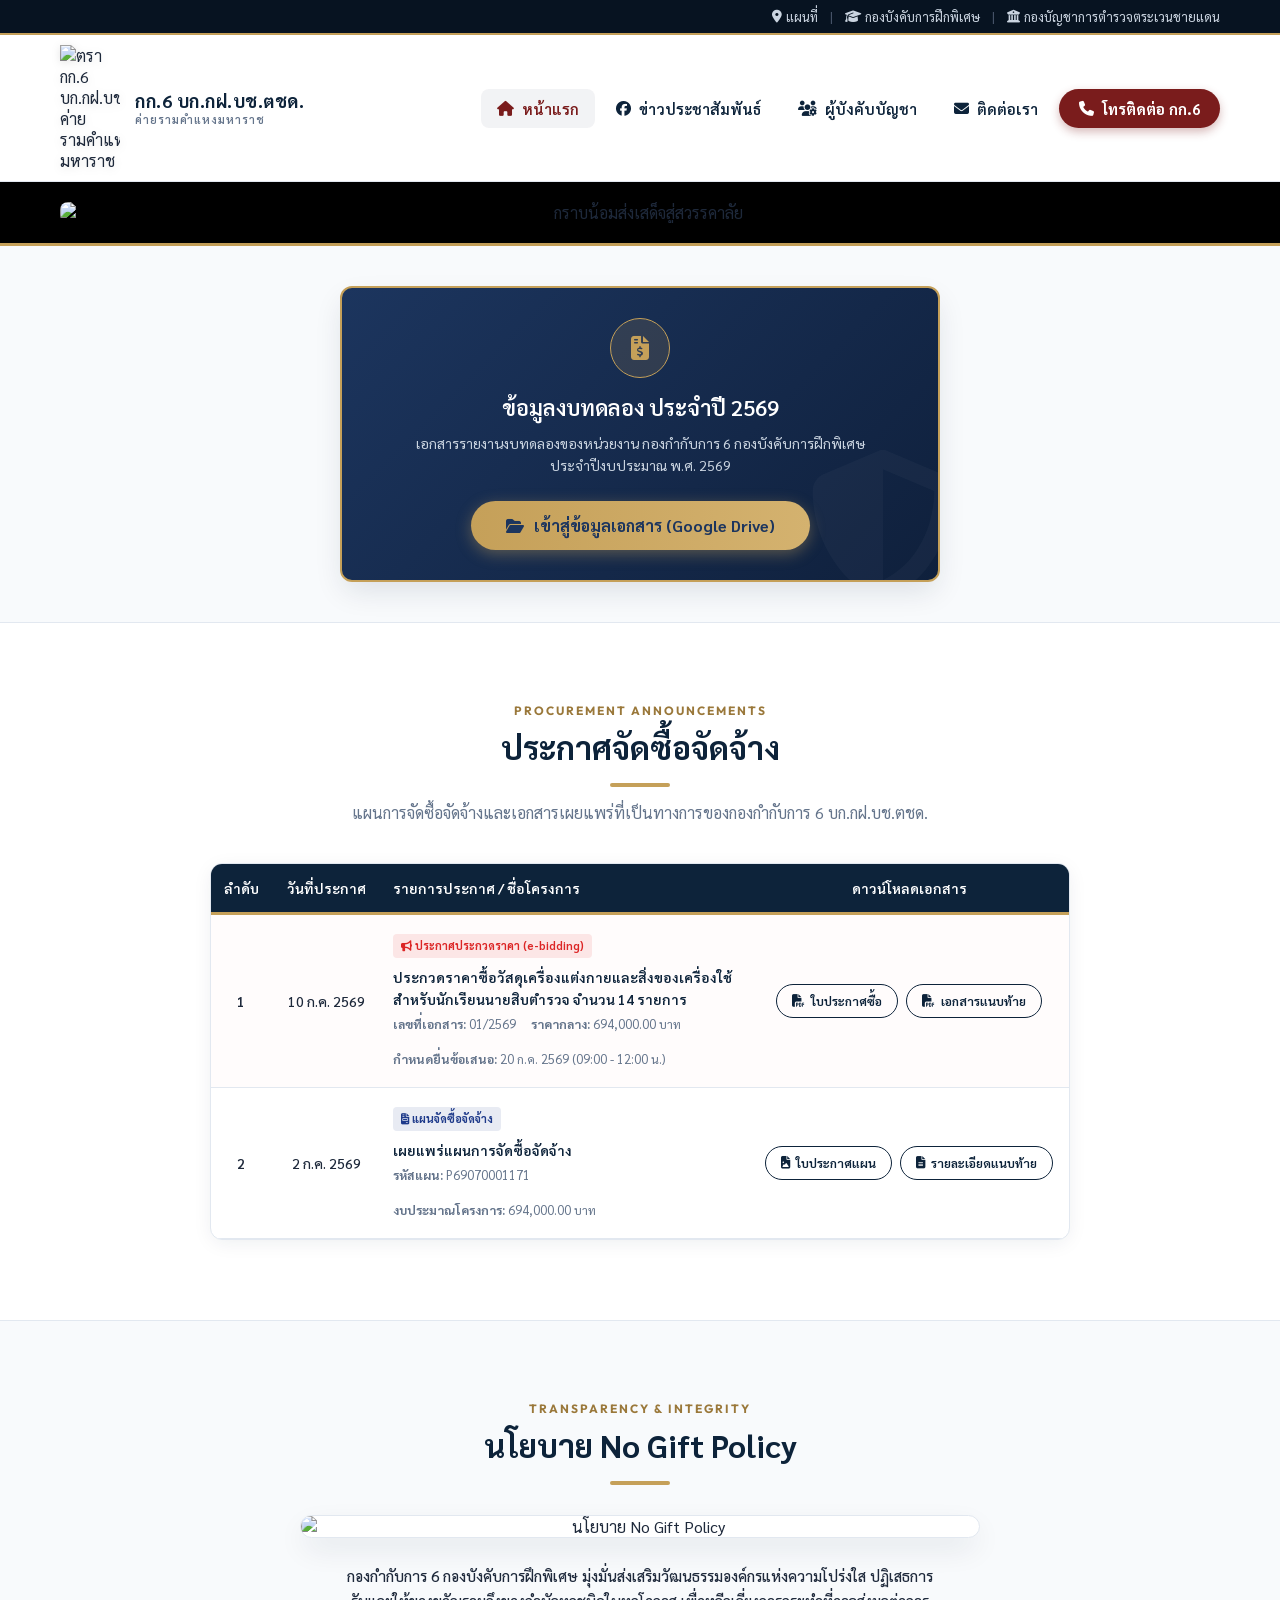
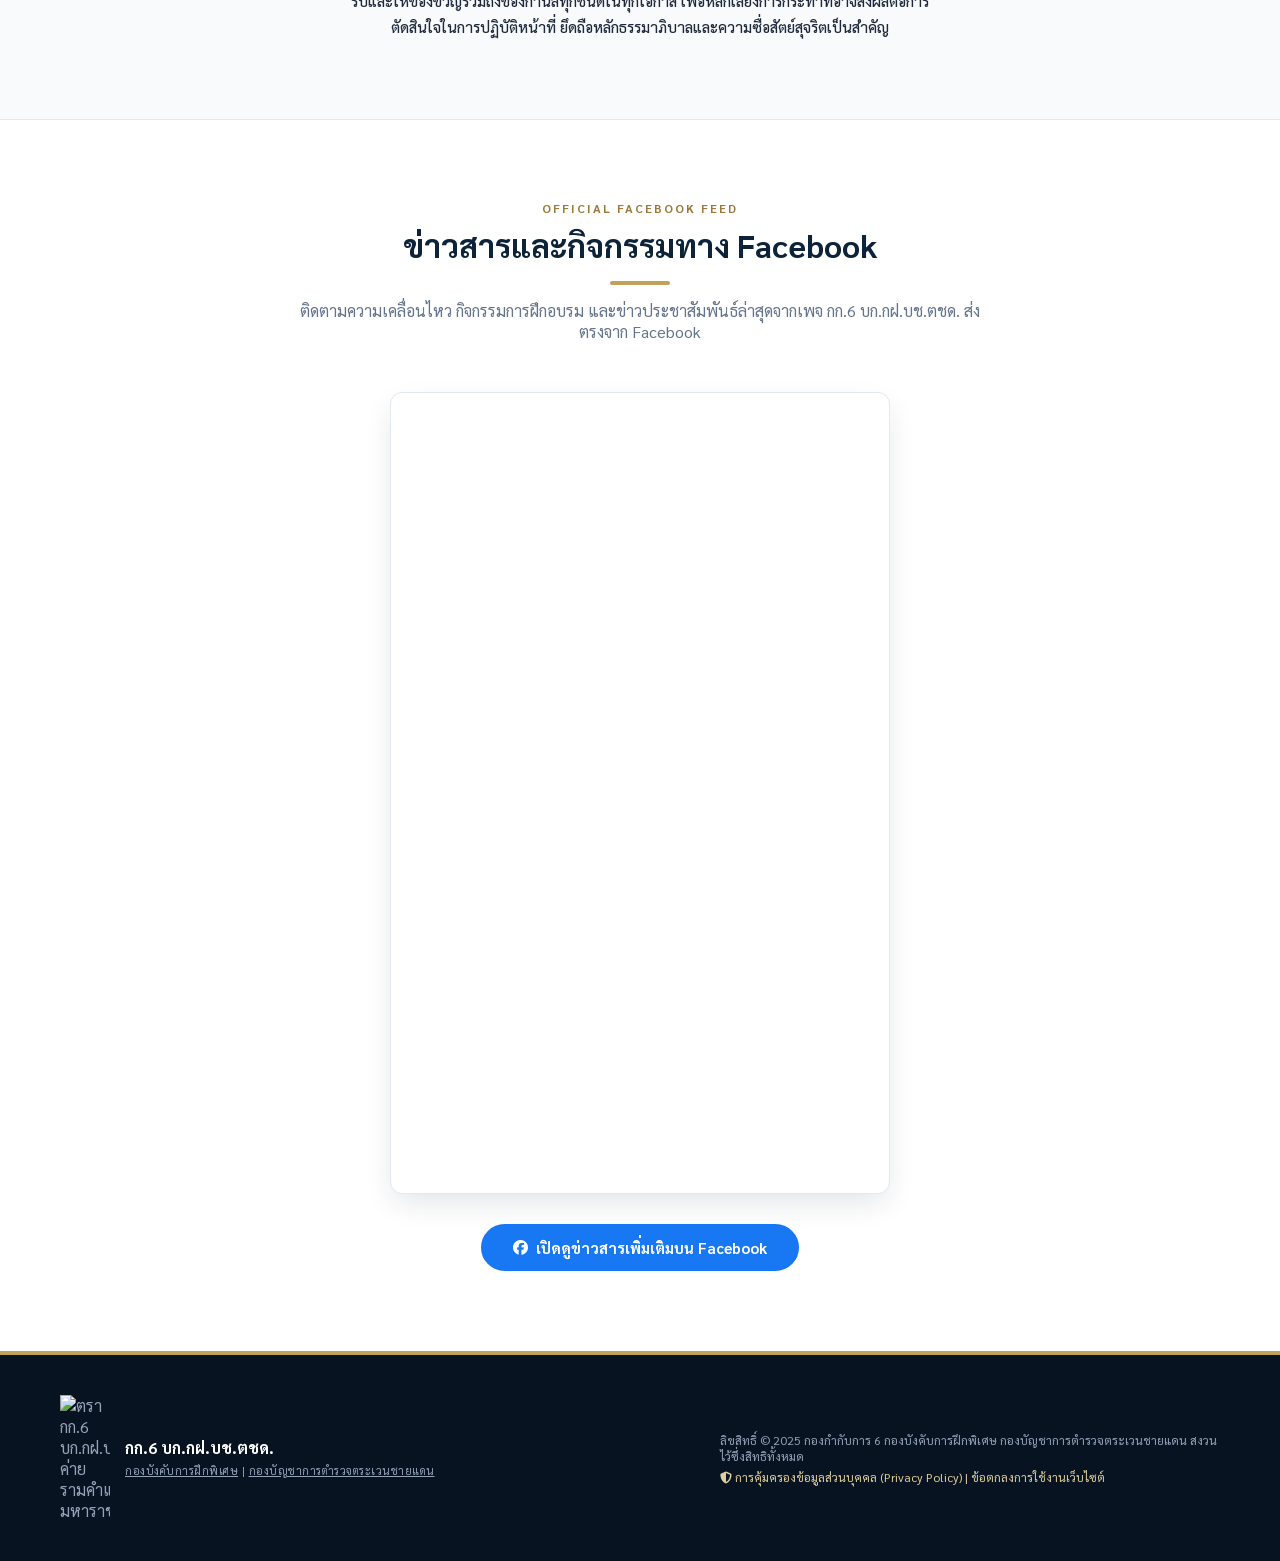
==== commit 1f48ad19: "Add files via upload" ====
--- a/assets/index.html
+++ b/assets/index.html
@@ -18,7 +18,7 @@
     <div class="top-bar">
         <div class="container top-bar-content" style="justify-content: flex-end;">
             <div class="top-links">
-                <a href="#contact" onclick="switchTab('contact')"><i class="fa-solid fa-location-dot"></i> แผนที่ กก.6</a>
+                <a href="#contact" onclick="switchTab('contact')"><i class="fa-solid fa-location-dot"></i> แผนที่</a>
                 <span class="separator">|</span>
                 <a href="https://specialtraining.bpp.police.go.th/" target="_blank"><i class="fa-solid fa-graduation-cap"></i> กองบังคับการฝึกพิเศษ</a>
                 <span class="separator">|</span>
@@ -99,45 +99,69 @@
                         <p class="section-desc" style="font-family: 'Sarabun', sans-serif;">แผนการจัดซื้อจัดจ้างและเอกสารเผยแพร่ที่เป็นทางการของกองกำกับการ 6 บก.กฝ.บช.ตชด.</p>
                     </div>
 
-                    <!-- Announcement Card -->
-                    <div class="procurement-card" style="background-color: var(--bg-white); border: 1px solid var(--border-color); border-radius: var(--border-radius-lg); box-shadow: var(--shadow-md); padding: 30px; margin-bottom: 30px; transition: all 0.3s ease;">
-                        <div class="procurement-header" style="display: flex; justify-content: space-between; align-items: flex-start; flex-wrap: wrap; gap: 15px; border-bottom: 1px solid var(--border-color); padding-bottom: 20px; margin-bottom: 20px;">
-                            <div>
-                                <span class="badge" style="background-color: rgba(220, 38, 38, 0.1); color: #dc2626; padding: 4px 10px; border-radius: 4px; font-size: 12px; font-weight: 700; display: inline-block; margin-bottom: 10px; font-family: 'Sarabun', sans-serif;">
-                                    <i class="fa-solid fa-bullhorn"></i> ล่าสุด
-                                </span>
-                                <h3 style="font-size: 18px; color: var(--primary); font-weight: 600; line-height: 1.5; margin-bottom: 5px; font-family: 'Sarabun', sans-serif;">เผยแพร่แผนการจัดซื้อจัดจ้าง ประจำปีงบประมาณ พ.ศ. 2569</h3>
-                                <p style="font-size: 13px; color: var(--text-muted); font-family: 'Sarabun', sans-serif;"><i class="fa-solid fa-calendar-day"></i> ประกาศ ณ วันที่ 2 กรกฎาคม พ.ศ. 2569</p>
-                            </div>
-                            <div class="procurement-actions" style="display: flex; gap: 10px;">
-                                <a href="assets/procurement_announcement.png" target="_blank" class="btn btn-procure-outline" style="padding: 10px 20px; font-size: 13.5px; border-radius: 50px; display: inline-flex; align-items: center; gap: 8px; text-decoration: none;">
-                                    <i class="fa-solid fa-file-image"></i> ดูใบประกาศ
-                                </a>
-                                <a href="assets/procurement_details.png" target="_blank" class="btn btn-procure-outline" style="padding: 10px 20px; font-size: 13.5px; border-radius: 50px; display: inline-flex; align-items: center; gap: 8px; text-decoration: none;">
-                                    <i class="fa-solid fa-file-lines"></i> ดูรายละเอียดแนบท้าย
-                                </a>
-                            </div>
-                        </div>
-
-                        <!-- Procurement Table / Details -->
+                    <!-- Single Table Container -->
+                    <div style="background-color: var(--bg-white); border: 1px solid var(--border-color); border-radius: var(--border-radius-lg); box-shadow: var(--shadow-md); overflow: hidden;">
                         <div class="procurement-details-table" style="overflow-x: auto;">
-                            <table style="width: 100%; border-collapse: collapse; min-width: 650px; font-size: 14px; font-family: 'Sarabun', sans-serif;">
+                            <table style="width: 100%; border-collapse: collapse; min-width: 750px; font-size: 14px; font-family: 'Sarabun', sans-serif;">
                                 <thead>
-                                    <tr style="background-color: var(--bg-light); border-bottom: 2px solid var(--border-color); text-align: left;">
-                                        <th style="padding: 12px; font-weight: 600; color: var(--primary); width: 80px; text-align: center;">ลำดับ</th>
-                                        <th style="padding: 12px; font-weight: 600; color: var(--primary); width: 160px;">รหัสแผนจัดซื้อจัดจ้าง</th>
-                                        <th style="padding: 12px; font-weight: 600; color: var(--primary);">ชื่อโครงการ</th>
-                                        <th style="padding: 12px; font-weight: 600; color: var(--primary); text-align: right; width: 140px;">งบประมาณ (บาท)</th>
-                                        <th style="padding: 12px; font-weight: 600; color: var(--primary); text-align: center; width: 150px;">คาดว่าจะประกาศ</th>
+                                    <tr style="background-color: var(--primary); border-bottom: 3px solid var(--accent); text-align: left;">
+                                        <th style="padding: 15px 12px; font-weight: 600; color: #ffffff; width: 60px; text-align: center;">ลำดับ</th>
+                                        <th style="padding: 15px 12px; font-weight: 600; color: #ffffff; width: 110px; text-align: center;">วันที่ประกาศ</th>
+                                        <th style="padding: 15px 12px; font-weight: 600; color: #ffffff;">รายการประกาศ / ชื่อโครงการ</th>
+                                        <th style="padding: 15px 12px; font-weight: 600; color: #ffffff; width: 320px; text-align: center;">ดาวน์โหลดเอกสาร</th>
                                     </tr>
                                 </thead>
                                 <tbody>
+                                    <!-- Row 1: e-bidding Announcement -->
+                                    <tr style="border-bottom: 1px solid var(--border-color); background-color: rgba(220, 38, 38, 0.01); transition: background-color 0.2s ease;">
+                                        <td style="padding: 18px 12px; color: var(--text-dark); text-align: center; font-weight: 600; vertical-align: middle;">1</td>
+                                        <td style="padding: 18px 12px; color: var(--text-dark); text-align: center; font-weight: 500; vertical-align: middle;">10 ก.ค. 2569</td>
+                                        <td style="padding: 18px 12px; color: var(--text-dark); line-height: 1.6; vertical-align: middle;">
+                                            <span class="badge" style="background-color: rgba(220, 38, 38, 0.1); color: #dc2626; padding: 3px 8px; border-radius: 4px; font-size: 11px; font-weight: 700; display: inline-block; margin-bottom: 8px;">
+                                                <i class="fa-solid fa-bullhorn"></i> ประกาศประกวดราคา (e-bidding)
+                                            </span>
+                                            <div style="font-weight: 600; color: var(--primary); margin-bottom: 4px;">ประกวดราคาซื้อวัสดุเครื่องแต่งกายและสิ่งของเครื่องใช้สำหรับนักเรียนนายสิบตำรวจ จำนวน 14 รายการ</div>
+                                            <div style="font-size: 12.5px; color: var(--text-muted); display: flex; gap: 15px; flex-wrap: wrap;">
+                                                <span><strong>เลขที่เอกสาร:</strong> 01/2569</span>
+                                                <span><strong>ราคากลาง:</strong> 694,000.00 บาท</span>
+                                                <span><strong>กำหนดยื่นข้อเสนอ:</strong> 20 ก.ค. 2569 (09:00 - 12:00 น.)</span>
+                                            </div>
+                                        </td>
+                                        <td style="padding: 18px 12px; text-align: center; vertical-align: middle;">
+                                            <div style="display: flex; gap: 8px; justify-content: center; flex-wrap: wrap;">
+                                                <a href="assets/procurement_bidding_announcement.pdf" target="_blank" class="btn btn-procure-outline" style="padding: 8px 15px; font-size: 12.5px; border-radius: 50px; display: inline-flex; align-items: center; gap: 6px; text-decoration: none;">
+                                                    <i class="fa-solid fa-file-pdf"></i> ใบประกาศซื้อ
+                                                </a>
+                                                <a href="assets/procurement_bidding_docs.pdf" target="_blank" class="btn btn-procure-outline" style="padding: 8px 15px; font-size: 12.5px; border-radius: 50px; display: inline-flex; align-items: center; gap: 6px; text-decoration: none;">
+                                                    <i class="fa-solid fa-file-pdf"></i> เอกสารแนบท้าย
+                                                </a>
+                                            </div>
+                                        </td>
+                                    </tr>
+                                    <!-- Row 2: Plan Announcement -->
                                     <tr style="border-bottom: 1px solid var(--border-color); transition: background-color 0.2s ease;">
-                                        <td style="padding: 15px 12px; color: var(--text-dark); text-align: center; font-weight: 600;">1</td>
-                                        <td style="padding: 15px 12px; font-family: monospace; font-size: 13.5px; font-weight: 600; color: var(--primary-light);">P69070001171</td>
-                                        <td style="padding: 15px 12px; color: var(--text-dark); line-height: 1.6; font-weight: 500;">ซื้อวัสดุเครื่องแต่งกายและสิ่งของเครื่องใช้สำหรับนักเรียนนายสิบตำรวจ จำนวน 14 รายการ</td>
-                                        <td style="padding: 15px 12px; text-align: right; font-weight: 700; color: var(--primary); font-size: 14.5px;">694,000.00</td>
-                                        <td style="padding: 15px 12px; text-align: center; color: var(--text-dark); font-weight: 500;">07/2569</td>
+                                        <td style="padding: 18px 12px; color: var(--text-dark); text-align: center; font-weight: 600; vertical-align: middle;">2</td>
+                                        <td style="padding: 18px 12px; color: var(--text-dark); text-align: center; font-weight: 500; vertical-align: middle;">2 ก.ค. 2569</td>
+                                        <td style="padding: 18px 12px; color: var(--text-dark); line-height: 1.6; vertical-align: middle;">
+                                            <span class="badge" style="background-color: rgba(30, 58, 138, 0.1); color: #1e3a8a; padding: 3px 8px; border-radius: 4px; font-size: 11px; font-weight: 700; display: inline-block; margin-bottom: 8px;">
+                                                <i class="fa-solid fa-file-invoice"></i> แผนจัดซื้อจัดจ้าง
+                                            </span>
+                                            <div style="font-weight: 600; color: var(--primary); margin-bottom: 4px;">เผยแพร่แผนการจัดซื้อจัดจ้าง</div>
+                                            <div style="font-size: 12.5px; color: var(--text-muted); display: flex; gap: 15px; flex-wrap: wrap;">
+                                                <span><strong>รหัสแผน:</strong> P69070001171</span>
+                                                <span><strong>งบประมาณโครงการ:</strong> 694,000.00 บาท</span>
+                                            </div>
+                                        </td>
+                                        <td style="padding: 18px 12px; text-align: center; vertical-align: middle;">
+                                            <div style="display: flex; gap: 8px; justify-content: center; flex-wrap: wrap;">
+                                                <a href="assets/procurement_announcement.png" target="_blank" class="btn btn-procure-outline" style="padding: 8px 15px; font-size: 12.5px; border-radius: 50px; display: inline-flex; align-items: center; gap: 6px; text-decoration: none;">
+                                                    <i class="fa-solid fa-file-image"></i> ใบประกาศแผน
+                                                </a>
+                                                <a href="assets/procurement_details.png" target="_blank" class="btn btn-procure-outline" style="padding: 8px 15px; font-size: 12.5px; border-radius: 50px; display: inline-flex; align-items: center; gap: 6px; text-decoration: none;">
+                                                    <i class="fa-solid fa-file-lines"></i> รายละเอียดแนบท้าย
+                                                </a>
+                                            </div>
+                                        </td>
                                     </tr>
                                 </tbody>
                             </table>
@@ -326,7 +350,7 @@
                     <div class="contact-details-container">
                         <!-- Office Details -->
                         <div class="contact-info-block">
-                            <h3><i class="fa-solid fa-building-user"></i> ข้อมูลกองกำกับการ 6</h3>
+                            <h3><i class="fa-solid fa-building-user"></i> กก.6 บก.กฝ.บช.ตชด.</h3>
                             <ul class="contact-info-list">
                                 <li>
                                     <div class="info-icon"><i class="fa-solid fa-location-dot"></i></div>
